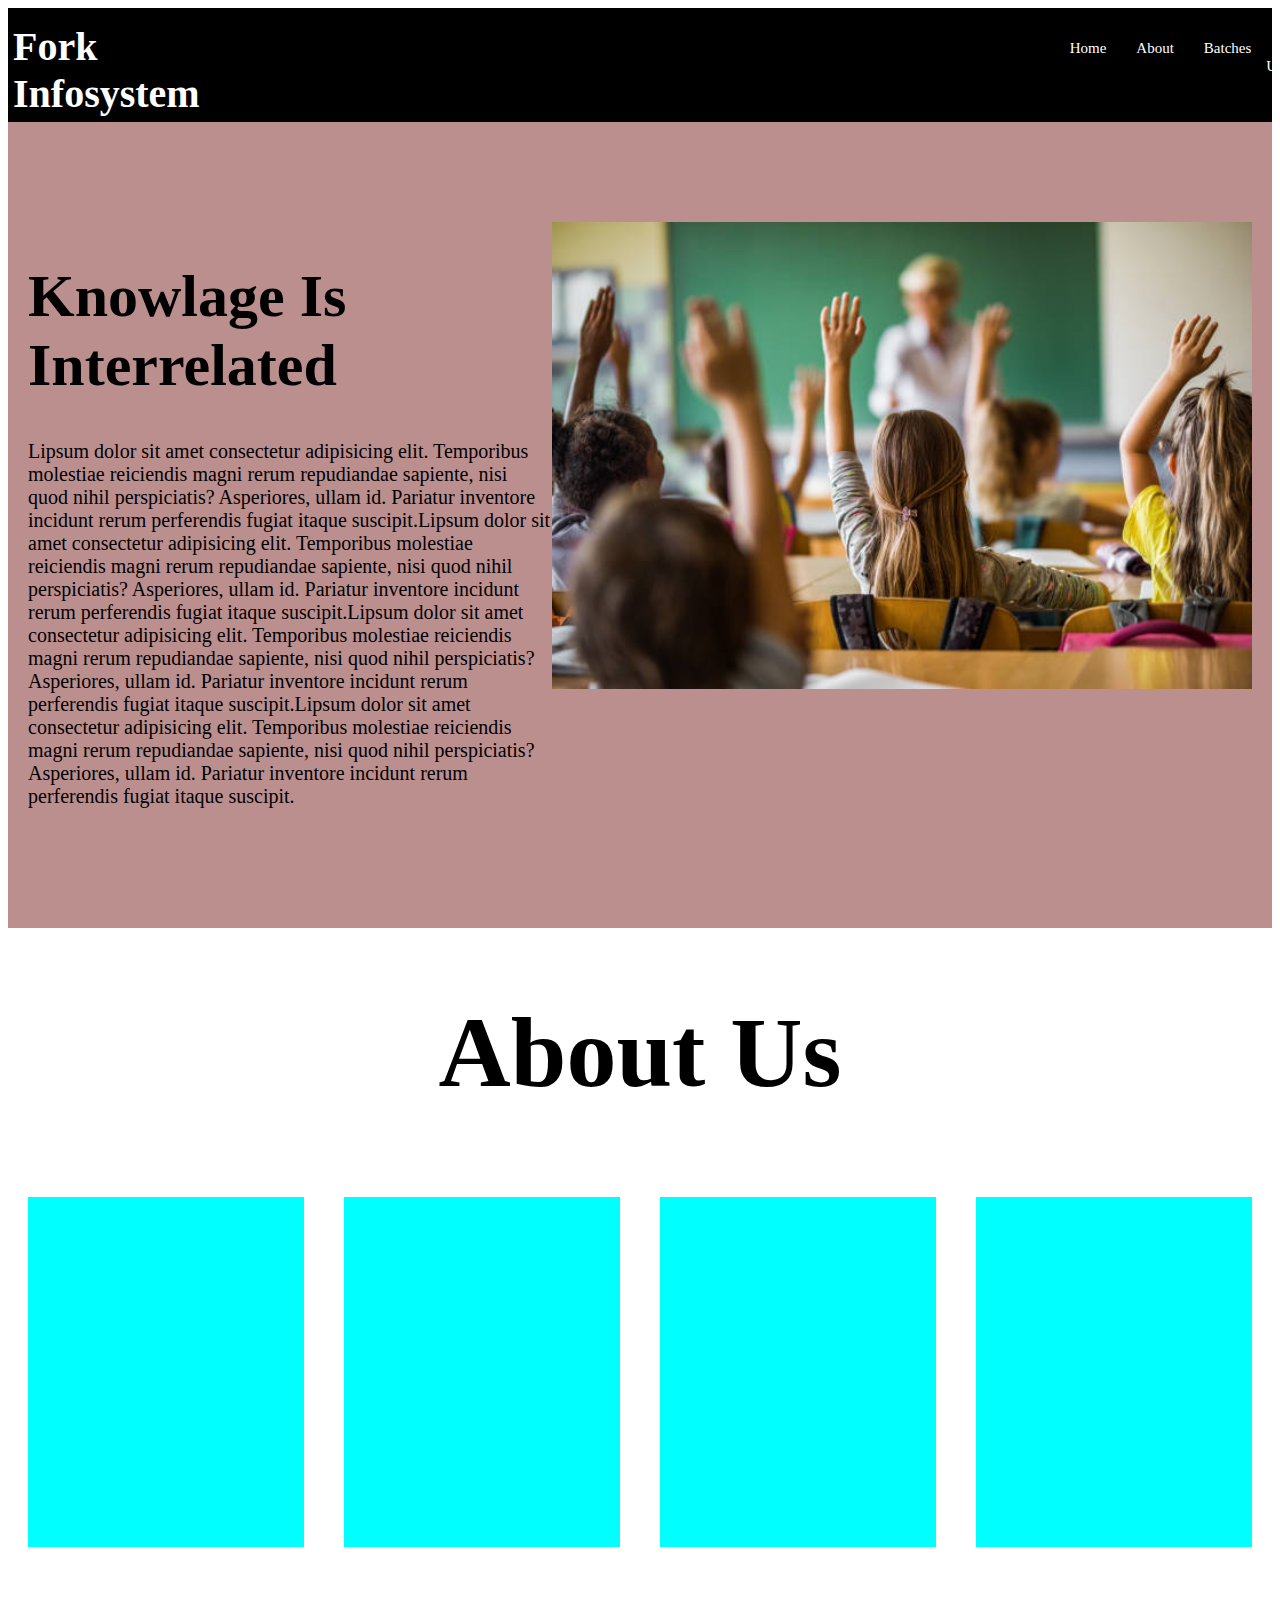
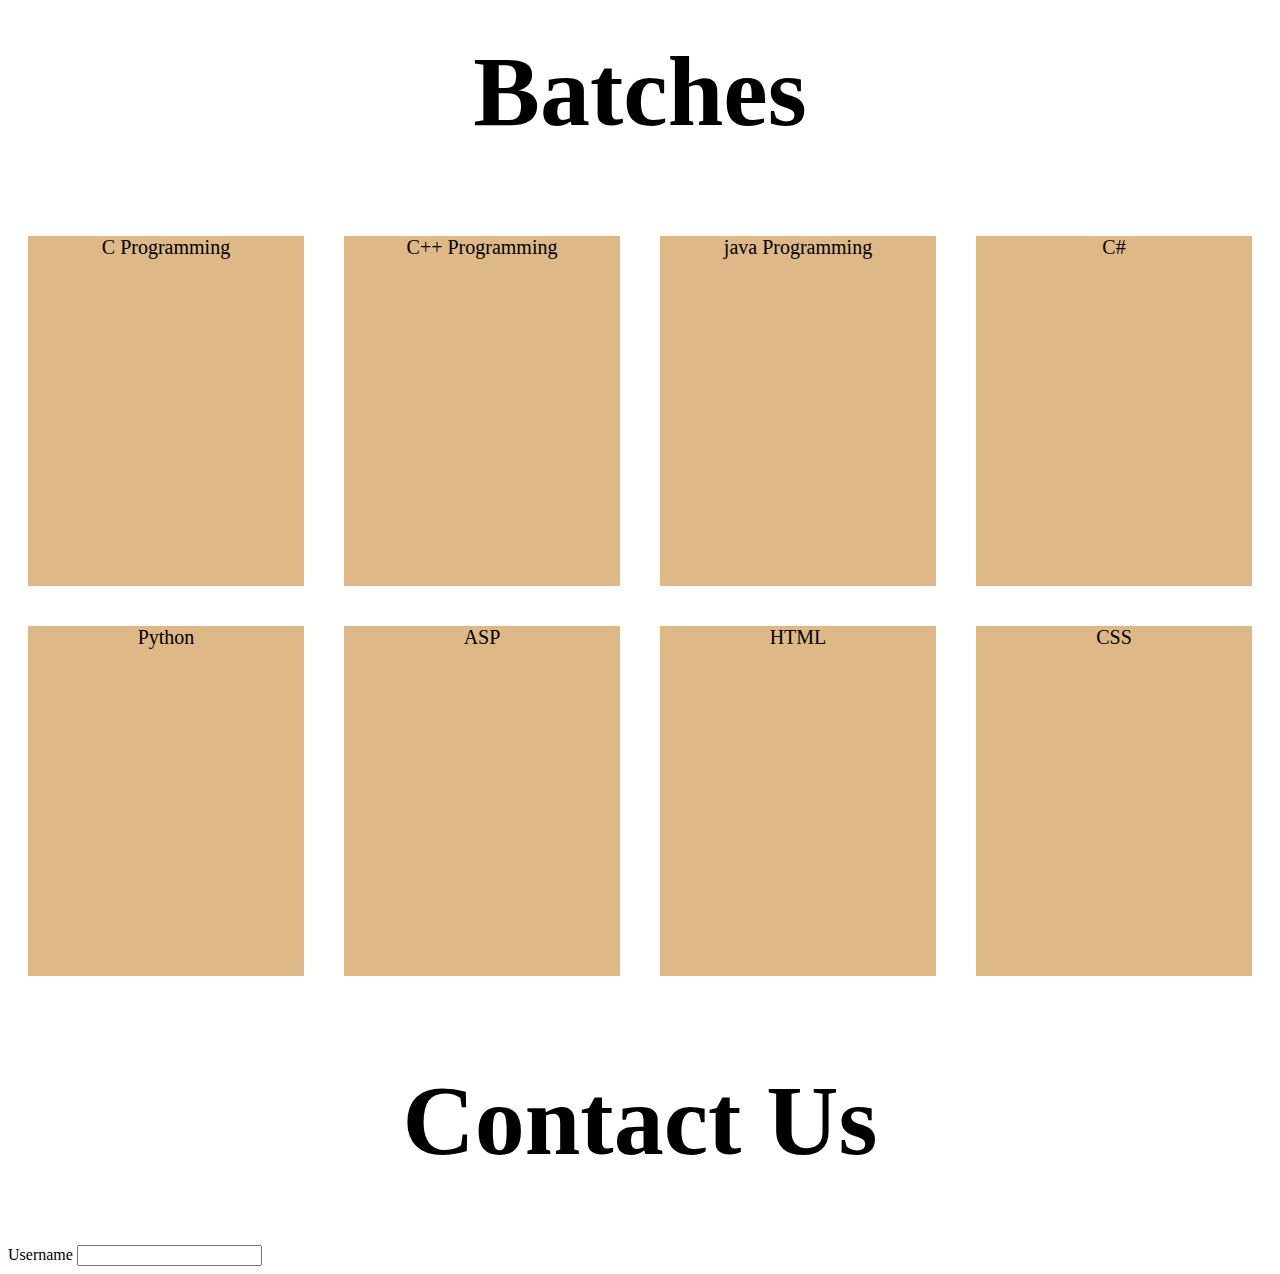
==== Fork Assignment Website/index.html @ ae229d39 "Fork Assignment Website" ====
<!DOCTYPE html>
<html lang="en">

<head>
    <meta charset="UTF-8">
    <meta http-equiv="X-UA-Compatible" content="IE=edge">
    <meta name="viewport" content="width=device-width, initial-scale=1.0">
    <link rel="stylesheet" href="./CSS/style.css">
    <title>Fork Infosystem</title>
</head>

<body>
    <section id="banner">
        <div id="navbar">
            <div><h1>Fork Infosystem</h1></div>
            <nav>
                <ul>
                    <li><a href="#home">Home</a></li>
                    <li><a href="#about">About</a></li>
                    <li><a href="#batches">Batches</a></li>
                    <li><a href="#contactus">Contact Us</a></li>
                </ul>
            </nav>

        </div>

        <div class="main-banner-contaner">
            <div id="banner-text"> 
                <h1><strong>Knowlage Is Interrelated</strong></h1>
                <p> Lipsum dolor sit amet consectetur adipisicing elit.
                    Temporibus molestiae reiciendis magni rerum repudiandae sapiente, nisi quod nihil perspiciatis?
                    Asperiores, ullam id. Pariatur inventore incidunt rerum perferendis fugiat itaque suscipit.Lipsum dolor sit amet consectetur adipisicing elit.
                    Temporibus molestiae reiciendis magni rerum repudiandae sapiente, nisi quod nihil perspiciatis?
                    Asperiores, ullam id. Pariatur inventore incidunt rerum perferendis fugiat itaque suscipit.Lipsum dolor sit amet consectetur adipisicing elit.
                    Temporibus molestiae reiciendis magni rerum repudiandae sapiente, nisi quod nihil perspiciatis?
                    Asperiores, ullam id. Pariatur inventore incidunt rerum perferendis fugiat itaque suscipit.Lipsum dolor sit amet consectetur adipisicing elit.
                    Temporibus molestiae reiciendis magni rerum repudiandae sapiente, nisi quod nihil perspiciatis?
                    Asperiores, ullam id. Pariatur inventore incidunt rerum perferendis fugiat itaque suscipit.
                </p>

            </div>

            <div id="banner-img">
                <img src="./Media/class.jpg" alt="class" width="700px">
            </div>

        </div>

    </section>
    <section id="about">
        <div class="about-heading">
            <h1>About Us</h1>
        </div>
        <div class="aboutus">
            <div class="box-type"></div>
            <div class="box-type"></div>
            <div class="box-type"></div>
            <div class="box-type"></div>
        </div>
    </section>

    <Section id="batches">
        <div class="about-heading">
            <h1>Batches</h1>
        </div>
        <div class="batches-det">
            <div class="bat-details">C Programming</div>
            <div class="bat-details">C++ Programming</div>
            <div class="bat-details">java Programming</div>
            <div class="bat-details">C#</div>
        </div>
        <div class="batches-det">
            <div class="bat-details">Python</div>
            <div class="bat-details">ASP</div>
            <div class="bat-details">HTML</div>
            <div class="bat-details">CSS</div>
        </div>
    </Section>
    <section id="contactus">
        <div class="about-heading">
            <h1>Contact Us</h1>
        </div>
        <div>
            <form action="">
                <label for="Username">Username</label>
                <input type="text">
            </form>
        </div>
    </section>
</body>

</html>
---- Fork Assignment Website/CSS/style.css ----
#banner{
    background-color: rosybrown;
}
.main-banner-contaner{
    display: flex;
}

#navbar nav ul{
    /* width: 30%; */
    display: flex;
    justify-content: space-between;
    float: right;
    list-style: none;
    padding: 15px 40px;
    padding-left: 850px;
}

.main-banner-contaner{
    padding: 100px 20px;
    font-size: 20px;
}

.main-banner-contaner h1{
    font-size: 60px;

}
#navbar{
    display: flex;
    background-color: black;
}

#navbar nav ul li a{
    margin: 15px;
    color: white;
    text-decoration: none;
    font-size: 15px;
    width: 40%;
}

#navbar h1{
    font-size: 40px;
    margin: 5px;
    color: white;
    padding-top: 10px;
}

.aboutus{
    display: flex;
    justify-content: center;
}
.box-type{
    background-color: aqua;
    width: 450px;
    height: 350px;
    margin: 20px;
}

.about-heading{
    font-size: 50px;
    text-align: center;
}

.batches-det{
    display: flex;
    justify-content: center;
    text-align: center;
    font-size: 20px;
}

.bat-details{
    background-color: burlywood;
    width: 450px;
    height: 350px;
    margin: 20px;
}
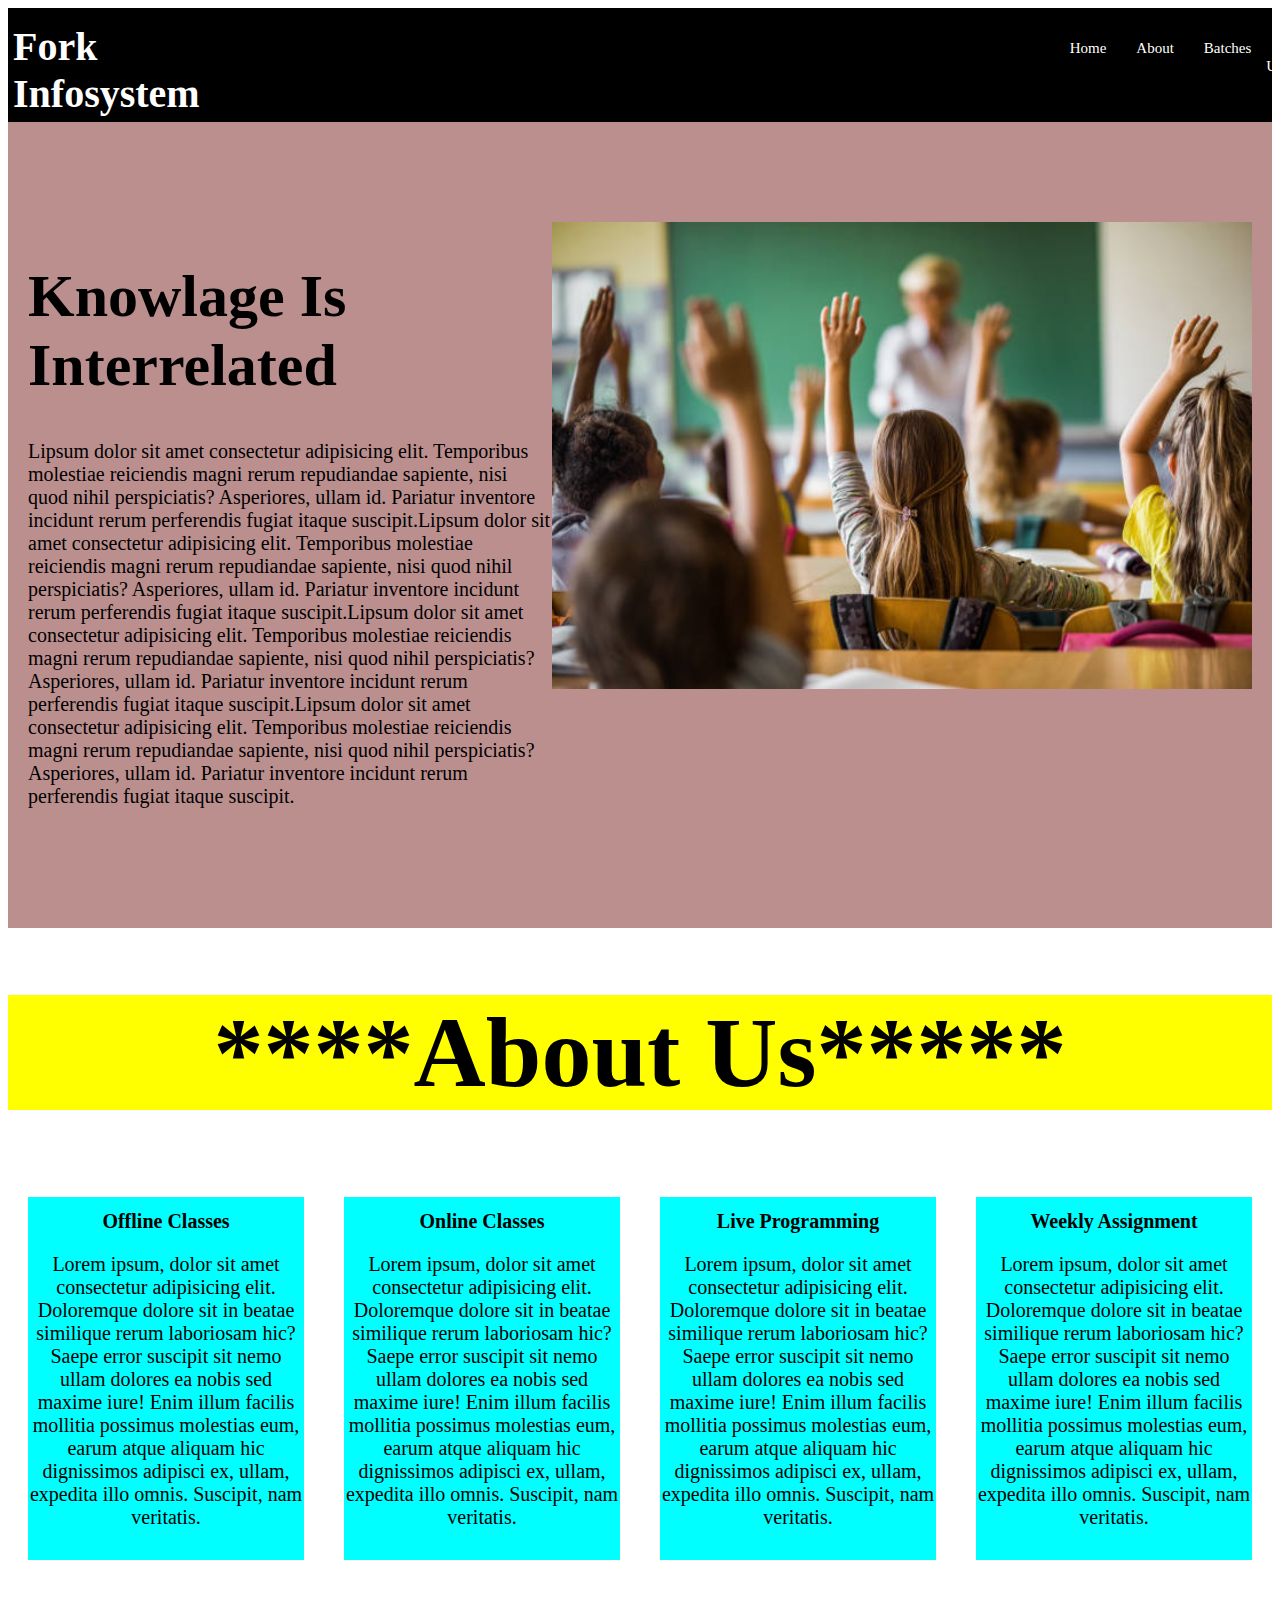
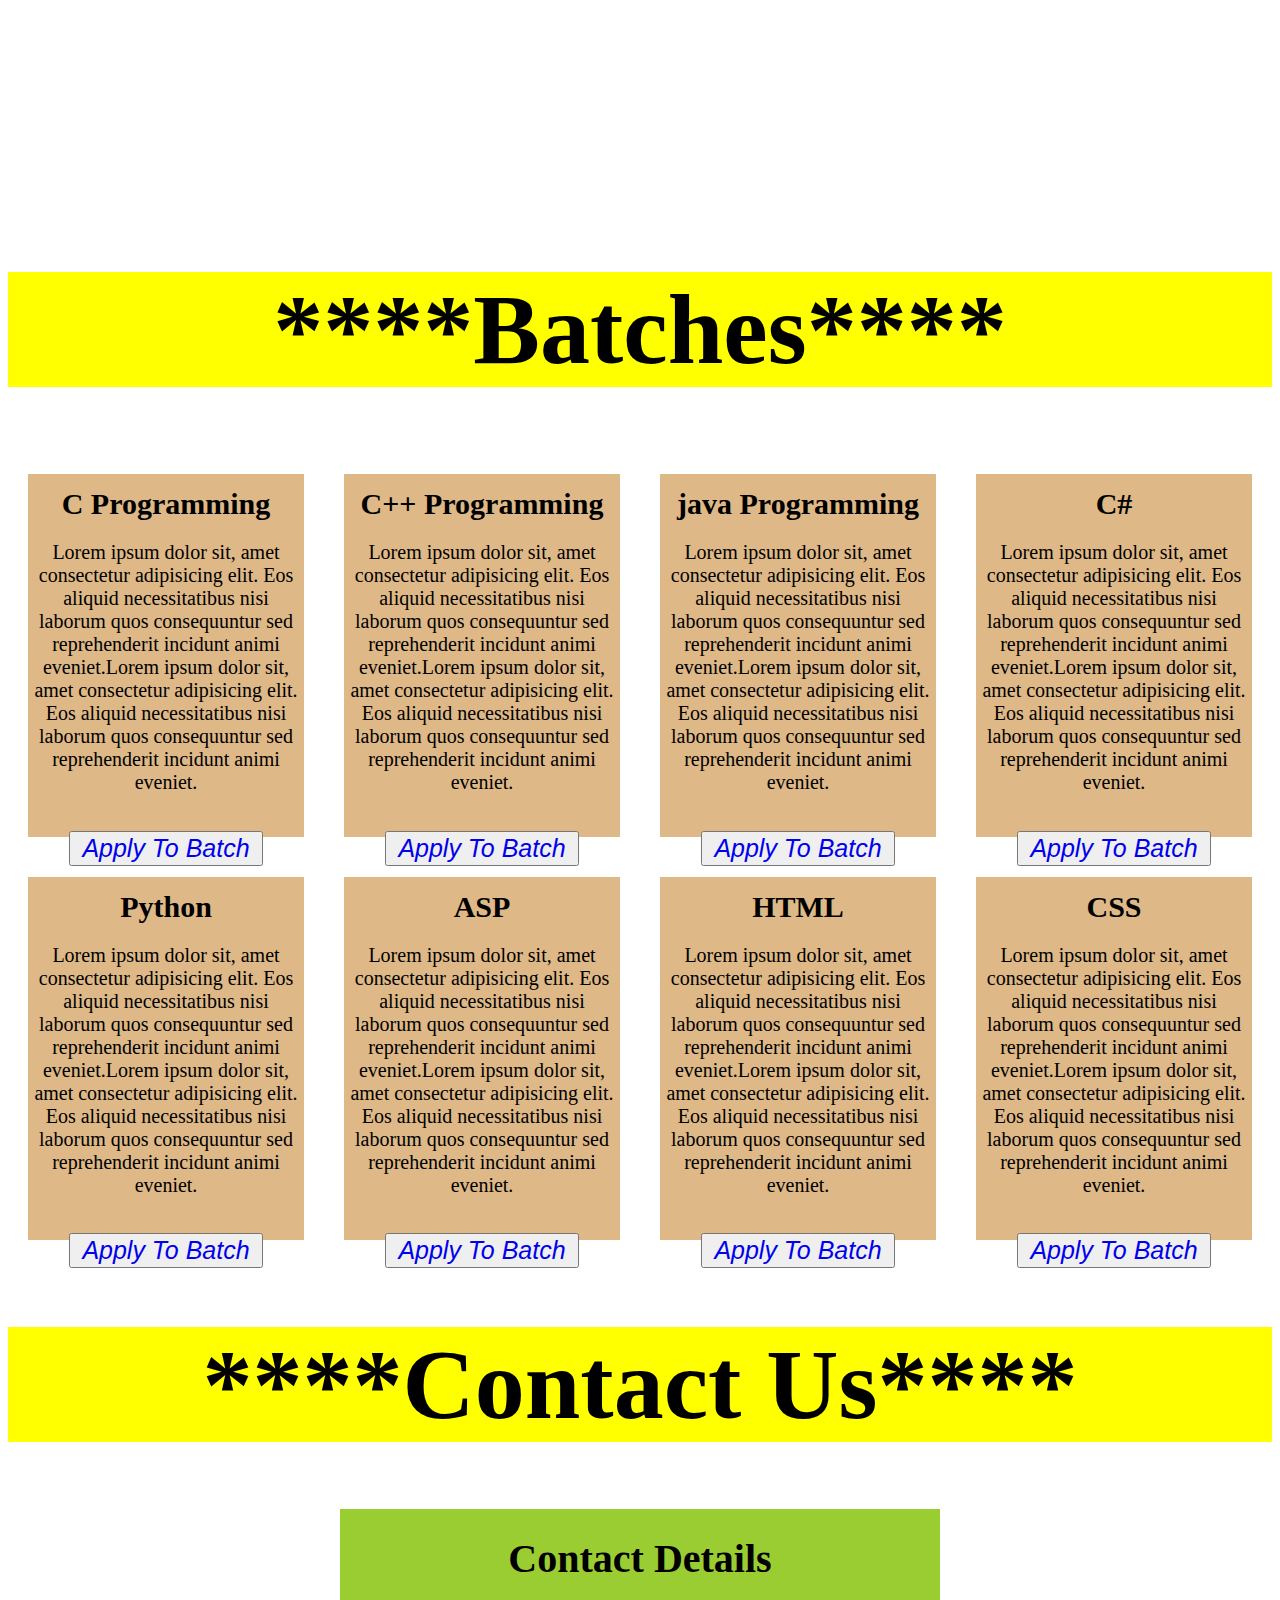
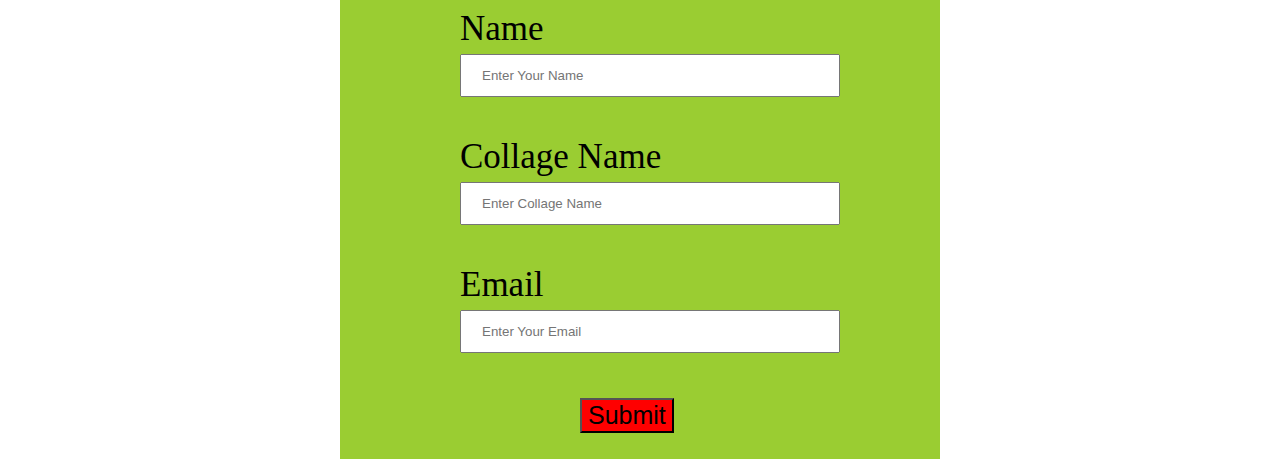
==== commit 8a413a1d: "Fork Assignment Website" ====
--- a/Fork Assignment Website/index.html
+++ b/Fork Assignment Website/index.html
@@ -12,7 +12,9 @@
 <body>
     <section id="banner">
         <div id="navbar">
-            <div><h1>Fork Infosystem</h1></div>
+            <div>
+                <h1>Fork Infosystem</h1>
+            </div>
             <nav>
                 <ul>
                     <li><a href="#home">Home</a></li>
@@ -25,15 +27,18 @@
         </div>
 
         <div class="main-banner-contaner">
-            <div id="banner-text"> 
+            <div id="banner-text">
                 <h1><strong>Knowlage Is Interrelated</strong></h1>
                 <p> Lipsum dolor sit amet consectetur adipisicing elit.
                     Temporibus molestiae reiciendis magni rerum repudiandae sapiente, nisi quod nihil perspiciatis?
-                    Asperiores, ullam id. Pariatur inventore incidunt rerum perferendis fugiat itaque suscipit.Lipsum dolor sit amet consectetur adipisicing elit.
-                    Temporibus molestiae reiciendis magni rerum repudiandae sapiente, nisi quod nihil perspiciatis?
-                    Asperiores, ullam id. Pariatur inventore incidunt rerum perferendis fugiat itaque suscipit.Lipsum dolor sit amet consectetur adipisicing elit.
-                    Temporibus molestiae reiciendis magni rerum repudiandae sapiente, nisi quod nihil perspiciatis?
-                    Asperiores, ullam id. Pariatur inventore incidunt rerum perferendis fugiat itaque suscipit.Lipsum dolor sit amet consectetur adipisicing elit.
+                    Asperiores, ullam id. Pariatur inventore incidunt rerum perferendis fugiat itaque suscipit.Lipsum
+                    dolor sit amet consectetur adipisicing elit.
+                    Temporibus molestiae reiciendis magni rerum repudiandae sapiente, nisi quod nihil perspiciatis?
+                    Asperiores, ullam id. Pariatur inventore incidunt rerum perferendis fugiat itaque suscipit.Lipsum
+                    dolor sit amet consectetur adipisicing elit.
+                    Temporibus molestiae reiciendis magni rerum repudiandae sapiente, nisi quod nihil perspiciatis?
+                    Asperiores, ullam id. Pariatur inventore incidunt rerum perferendis fugiat itaque suscipit.Lipsum
+                    dolor sit amet consectetur adipisicing elit.
                     Temporibus molestiae reiciendis magni rerum repudiandae sapiente, nisi quod nihil perspiciatis?
                     Asperiores, ullam id. Pariatur inventore incidunt rerum perferendis fugiat itaque suscipit.
                 </p>
@@ -49,44 +54,182 @@
     </section>
     <section id="about">
         <div class="about-heading">
-            <h1>About Us</h1>
+            <h1 class="Col">****About Us*****</h1>
         </div>
         <div class="aboutus">
-            <div class="box-type"></div>
-            <div class="box-type"></div>
-            <div class="box-type"></div>
-            <div class="box-type"></div>
+            <div class="box-type">
+                <strong>Offline Classes</strong>
+                <div>
+                    <p>Lorem ipsum, dolor sit amet consectetur adipisicing elit. Doloremque dolore sit in beatae
+                        similique rerum laboriosam hic? Saepe error suscipit sit nemo ullam dolores ea nobis sed maxime
+                        iure! Enim illum facilis mollitia possimus molestias eum, earum atque aliquam hic dignissimos
+                        adipisci ex, ullam, expedita illo omnis. Suscipit, nam veritatis.</p>
+                </div>
+            </div>
+            <div class="box-type">
+                <strong>Online Classes</strong>
+                <div>
+                    <p>Lorem ipsum, dolor sit amet consectetur adipisicing elit. Doloremque dolore sit in beatae
+                        similique rerum laboriosam hic? Saepe error suscipit sit nemo ullam dolores ea nobis sed maxime
+                        iure! Enim illum facilis mollitia possimus molestias eum, earum atque aliquam hic dignissimos
+                        adipisci ex, ullam, expedita illo omnis. Suscipit, nam veritatis.</p>
+                </div>
+            </div>
+            <div class="box-type">
+                <strong>Live Programming</strong>
+                <div>
+                    <p>Lorem ipsum, dolor sit amet consectetur adipisicing elit. Doloremque dolore sit in beatae
+                        similique rerum laboriosam hic? Saepe error suscipit sit nemo ullam dolores ea nobis sed maxime
+                        iure! Enim illum facilis mollitia possimus molestias eum, earum atque aliquam hic dignissimos
+                        adipisci ex, ullam, expedita illo omnis. Suscipit, nam veritatis.</p>
+                </div>
+            </div>
+            <div class="box-type">
+                <strong>Weekly Assignment</strong>
+                <div>
+                    <p>Lorem ipsum, dolor sit amet consectetur adipisicing elit. Doloremque dolore sit in beatae
+                        similique rerum laboriosam hic? Saepe error suscipit sit nemo ullam dolores ea nobis sed maxime
+                        iure! Enim illum facilis mollitia possimus molestias eum, earum atque aliquam hic dignissimos
+                        adipisci ex, ullam, expedita illo omnis. Suscipit, nam veritatis.</p>
+                </div>
+            </div>
         </div>
     </section>
 
     <Section id="batches">
         <div class="about-heading">
-            <h1>Batches</h1>
+            <h1 class="Col">****Batches****</h1>
         </div>
         <div class="batches-det">
-            <div class="bat-details">C Programming</div>
-            <div class="bat-details">C++ Programming</div>
-            <div class="bat-details">java Programming</div>
-            <div class="bat-details">C#</div>
+            <div class="bat-details"> 
+                <strong class="head">C Programming</strong>
+                <div>
+                    <p class="par">Lorem ipsum dolor sit, amet consectetur adipisicing elit. Eos aliquid necessitatibus
+                        nisi laborum quos consequuntur sed reprehenderit incidunt animi eveniet.Lorem ipsum dolor sit,
+                        amet consectetur adipisicing elit. Eos aliquid necessitatibus
+                        nisi laborum quos consequuntur sed reprehenderit incidunt animi eveniet.</p>
+                </div>
+                <div class="bt">
+                    <button class="bt"> <a href="https://forms.gle/gi8YXYihXADjapKZ9" target="_blank"> Apply To Batch</a></button>
+                </div>
+            </div>
+            <div class="bat-details"> 
+                <strong class="head">C++ Programming</strong>
+                <div>
+                    <p class="par">Lorem ipsum dolor sit, amet consectetur adipisicing elit. Eos aliquid necessitatibus
+                        nisi laborum quos consequuntur sed reprehenderit incidunt animi eveniet.Lorem ipsum dolor sit,
+                        amet consectetur adipisicing elit. Eos aliquid necessitatibus
+                        nisi laborum quos consequuntur sed reprehenderit incidunt animi eveniet.</p>
+                </div>
+                <div class="bt">
+                    <button class="bt"> <a href="https://forms.gle/gi8YXYihXADjapKZ9" target="_blank"> Apply To Batch</a></button>
+                </div>
+            </div>
+            <div class="bat-details"> 
+                <strong class="head">java Programming</strong>
+                <div>
+                    <p class="par">Lorem ipsum dolor sit, amet consectetur adipisicing elit. Eos aliquid necessitatibus
+                        nisi laborum quos consequuntur sed reprehenderit incidunt animi eveniet.Lorem ipsum dolor sit,
+                        amet consectetur adipisicing elit. Eos aliquid necessitatibus
+                        nisi laborum quos consequuntur sed reprehenderit incidunt animi eveniet.</p>
+                </div>
+                <div class="bt">
+                    <button class="bt"> <a href="https://forms.gle/gi8YXYihXADjapKZ9" target="_blank"> Apply To Batch</a></button>
+                </div>
+            </div>
+            <div class="bat-details">
+                <strong class="head">C#</strong>
+                <div>
+                    <p class="par">Lorem ipsum dolor sit, amet consectetur adipisicing elit. Eos aliquid necessitatibus
+                        nisi laborum quos consequuntur sed reprehenderit incidunt animi eveniet.Lorem ipsum dolor sit,
+                        amet consectetur adipisicing elit. Eos aliquid necessitatibus
+                        nisi laborum quos consequuntur sed reprehenderit incidunt animi eveniet.</p>
+                </div>
+                <div class="bt">
+                    <button class="bt"> <a href="https://forms.gle/gi8YXYihXADjapKZ9" target="_blank"> Apply To Batch</a></button>
+                </div>
+            </div>
         </div>
         <div class="batches-det">
-            <div class="bat-details">Python</div>
-            <div class="bat-details">ASP</div>
-            <div class="bat-details">HTML</div>
-            <div class="bat-details">CSS</div>
+            <div class="bat-details"> 
+                <strong class="head">Python</strong>
+
+                <div>
+                    <p class="par">Lorem ipsum dolor sit, amet consectetur adipisicing elit. Eos aliquid necessitatibus
+                        nisi laborum quos consequuntur sed reprehenderit incidunt animi eveniet.Lorem ipsum dolor sit,
+                        amet consectetur adipisicing elit. Eos aliquid necessitatibus
+                        nisi laborum quos consequuntur sed reprehenderit incidunt animi eveniet.</p>
+                </div>
+                <div class="bt">
+                    <button class="bt"> <a href="https://forms.gle/gi8YXYihXADjapKZ9" target="_blank"> Apply To Batch</a></button>
+                </div>
+            </div>
+            <div class="bat-details"> 
+                <strong class="head">ASP</strong>
+                <div>
+                    <p class="par">Lorem ipsum dolor sit, amet consectetur adipisicing elit. Eos aliquid necessitatibus
+                        nisi laborum quos consequuntur sed reprehenderit incidunt animi eveniet.Lorem ipsum dolor sit,
+                        amet consectetur adipisicing elit. Eos aliquid necessitatibus
+                        nisi laborum quos consequuntur sed reprehenderit incidunt animi eveniet.</p>
+                </div>
+                <div class="bt">
+                    <button class="bt"> <a href="https://forms.gle/gi8YXYihXADjapKZ9" target="_blank"> Apply To Batch</a></button>
+                </div>
+            </div>
+            <div class="bat-details"> 
+                <strong class="head">HTML</strong>
+                <div>
+                    <p class="par">Lorem ipsum dolor sit, amet consectetur adipisicing elit. Eos aliquid necessitatibus
+                        nisi laborum quos consequuntur sed reprehenderit incidunt animi eveniet.Lorem ipsum dolor sit,
+                        amet consectetur adipisicing elit. Eos aliquid necessitatibus
+                        nisi laborum quos consequuntur sed reprehenderit incidunt animi eveniet.</p>
+                </div>
+                <div class="bt">
+                    <button class="bt"> <a href="https://forms.gle/gi8YXYihXADjapKZ9" target="_blank"> Apply To Batch</a></button>
+                </div>
+            </div>
+            <div class="bat-details"> 
+                <strong class="head">CSS</strong>
+                <div>
+                    <p class="par">Lorem ipsum dolor sit, amet consectetur adipisicing elit. Eos aliquid necessitatibus
+                        nisi laborum quos consequuntur sed reprehenderit incidunt animi eveniet.Lorem ipsum dolor sit,
+                        amet consectetur adipisicing elit. Eos aliquid necessitatibus
+                        nisi laborum quos consequuntur sed reprehenderit incidunt animi eveniet.</p>
+                </div>
+                <div class="bt">
+                    <button class="bt"> <a href="https://forms.gle/gi8YXYihXADjapKZ9" target="_blank"> Apply To Batch</a></button>
+                </div>
+            </div>
         </div>
     </Section>
     <section id="contactus">
         <div class="about-heading">
-            <h1>Contact Us</h1>
-        </div>
-        <div>
-            <form action="">
-                <label for="Username">Username</label>
-                <input type="text">
-            </form>
+            <h1 class="Col">****Contact Us****</h1>
+        </div>
+        <div class="contact-flex">
+            <div class="from-box">
+                <h1 class="main-heading">Contact Details</h1>
+                <div class="Center-con">
+                    <form action="">
+                        <label for="Name">Name</label>
+                        <br>
+                        <input type="text" class="input" name="Nname" id="Name" placeholder="Enter Your Name">
+                        <br><br>
+                        <label for="Collage Name">Collage Name</label>
+                        <br>
+                        <input type="text" class="input" name="Cname" id="CName" placeholder="Enter Collage Name">
+                        <br><br>
+                        <label for="Email">Email</label>
+                        <br>
+                        <input type="text" class="input" name="Email" id="email" placeholder="Enter Your Email">
+                        <br><br>
+                        <button type="submit" onclick="getdata()" class="btn">Submit</button>
+                    </form>
+                </div>
+            </div>
         </div>
     </section>
+    <script src="./JS/script.js"></script>
 </body>
 
 </html>--- a/Fork Assignment Website/CSS/style.css
+++ b/Fork Assignment Website/CSS/style.css
@@ -1,3 +1,4 @@
+
 #banner{
     background-color: rosybrown;
 }
@@ -60,6 +61,21 @@
     text-align: center;
 }
 
+#about{
+    height: 90vh;
+}
+
+.aboutus{
+    display: flex;
+    justify-content: center;
+    text-align: center;
+    font-size: 20px;
+}
+
+.box-type{
+    padding-top: 1%;
+}
+
 .batches-det{
     display: flex;
     justify-content: center;
@@ -67,9 +83,65 @@
     font-size: 20px;
 }
 
+.bt{
+    text-decoration: none;
+    margin-top: 6%;
+    font-size: 25px;
+    font-style: italic;
+    font-family: 'Franklin Gothic Medium', 'Arial Narrow', Arial, sans-serif;
+}
+
+.bt a{
+    text-decoration: none;
+    padding: 5px;
+}
+
 .bat-details{
     background-color: burlywood;
     width: 450px;
     height: 350px;
     margin: 20px;
-}+    padding-top: 1%;
+}
+
+.head{
+    font-size: 30px;
+    font-weight: bold;
+}
+.contact-flex{
+    display: flex;
+    justify-content: center;
+}
+
+.from-box{
+    background-color: yellowgreen;
+    width: 600px;
+    height: 550px;
+    margin: auto;
+}
+
+.Col{
+    background-color: yellow;
+}
+
+.main-heading{
+    text-align: center;
+    font-size: 40px;
+}
+
+.Center-con{
+    font-size: 35px;
+    padding-left: 20%;
+}
+
+.input{
+    width: 70%;
+    padding: 12px 20px;
+}
+
+.btn{
+    font-size: 25px;
+    font-family: 'Franklin Gothic Medium', 'Arial Narrow', Arial, sans-serif;
+    background-color: red;
+    margin-left: 120px;
+}
